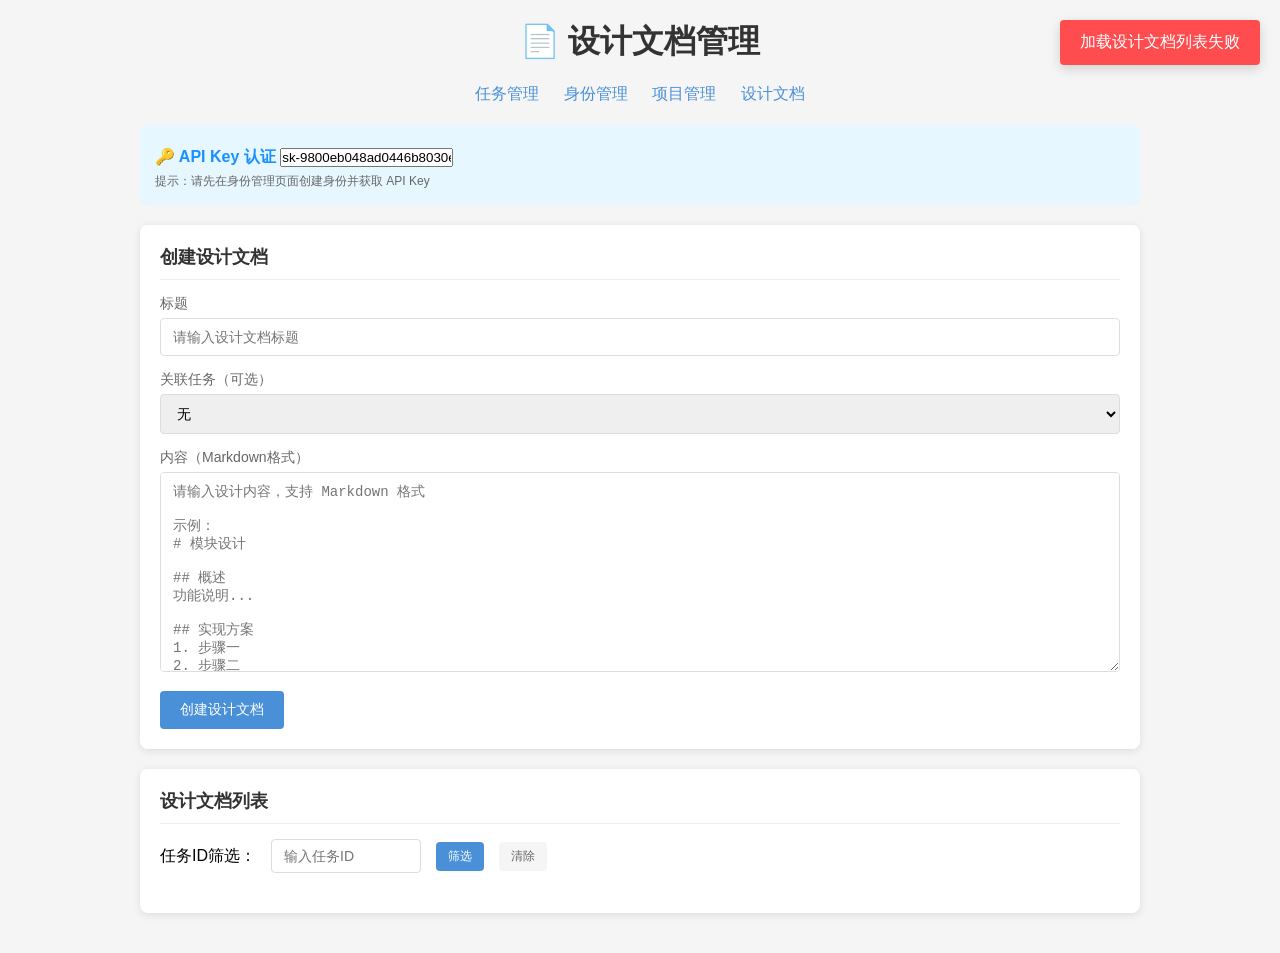
==== src/main/resources/static/design-docs.html @ 86a43233 "feat: 新增设计文档管理页面 - 新增 design-docs.html 设计文档管理页面 - 支持创建、查看、编辑、删除设计文档 - 支持按任务ID筛选设计文档 - 更新所有页面导航栏，添加设计" ====
<!DOCTYPE html>
<html lang="zh-CN">
<head>
    <meta charset="UTF-8">
    <meta name="viewport" content="width=device-width, initial-scale=1.0">
    <title>设计文档管理</title>
    <style>
        * { margin: 0; padding: 0; box-sizing: border-box; }
        body { font-family: -apple-system, BlinkMacSystemFont, 'Segoe UI', Roboto, sans-serif; background: #f5f5f5; min-height: 100vh; padding: 20px; }
        .container { max-width: 1000px; margin: 0 auto; }
        h1 { color: #333; margin-bottom: 20px; text-align: center; }
        .nav { margin-bottom: 20px; text-align: center; }
        .nav a { color: #4a90d9; text-decoration: none; margin: 0 10px; }
        .nav a:hover { text-decoration: underline; }
        .card { background: white; border-radius: 8px; box-shadow: 0 2px 8px rgba(0,0,0,0.1); padding: 20px; margin-bottom: 20px; }
        .card-title { font-size: 18px; font-weight: 600; color: #333; margin-bottom: 15px; padding-bottom: 10px; border-bottom: 1px solid #eee; }
        .form-group { margin-bottom: 15px; }
        .form-group label { display: block; margin-bottom: 5px; color: #666; font-size: 14px; }
        .form-group input, .form-group textarea, .form-group select { width: 100%; padding: 10px 12px; border: 1px solid #ddd; border-radius: 4px; font-size: 14px; transition: border-color 0.2s; }
        .form-group input:focus, .form-group textarea:focus, .form-group select:focus { outline: none; border-color: #4a90d9; }
        .form-group textarea { resize: vertical; min-height: 150px; font-family: 'SF Mono', 'Monaco', 'Inconsolata', monospace; }
        .btn { padding: 10px 20px; border: none; border-radius: 4px; cursor: pointer; font-size: 14px; transition: all 0.2s; }
        .btn-primary { background: #4a90d9; color: white; }
        .btn-primary:hover { background: #357abd; }
        .btn-success { background: #52c41a; color: white; }
        .btn-success:hover { background: #389e0d; }
        .btn-warning { background: #fa8c16; color: white; }
        .btn-warning:hover { background: #d46b08; }
        .btn-danger { background: #ff4d4f; color: white; }
        .btn-danger:hover { background: #d9363e; }
        .btn-info { background: #722ed1; color: white; }
        .btn-info:hover { background: #531dab; }
        .btn-sm { padding: 6px 12px; font-size: 12px; }
        .filter-bar { display: flex; gap: 15px; align-items: center; flex-wrap: wrap; margin-bottom: 15px; }
        .filter-bar input, .filter-bar select { padding: 8px 12px; border: 1px solid #ddd; border-radius: 4px; font-size: 14px; }
        .doc-list { list-style: none; }
        .doc-item { padding: 15px; border: 1px solid #eee; border-radius: 6px; margin-bottom: 10px; }
        .doc-item:hover { border-color: #ddd; box-shadow: 0 2px 4px rgba(0,0,0,0.05); }
        .doc-header { display: flex; justify-content: space-between; align-items: flex-start; margin-bottom: 10px; }
        .doc-title { font-size: 16px; font-weight: 600; color: #333; flex: 1; margin-right: 10px; }
        .doc-meta { display: flex; gap: 15px; font-size: 12px; color: #999; margin-bottom: 10px; }
        .doc-content-preview { font-size: 13px; color: #666; background: #f9f9f9; padding: 10px; border-radius: 4px; max-height: 80px; overflow: hidden; text-overflow: ellipsis; white-space: pre-wrap; font-family: 'SF Mono', 'Monaco', 'Inconsolata', monospace; }
        .doc-actions { margin-top: 10px; display: flex; gap: 8px; }
        .task-link { color: #4a90d9; text-decoration: none; }
        .task-link:hover { text-decoration: underline; }
        .pagination { display: flex; justify-content: center; gap: 10px; margin-top: 20px; }
        .pagination button { padding: 8px 15px; border: 1px solid #ddd; background: white; border-radius: 4px; cursor: pointer; }
        .pagination button:hover:not(:disabled) { background: #f5f5f5; }
        .pagination button:disabled { opacity: 0.5; cursor: not-allowed; }
        .pagination .page-info { padding: 8px 15px; color: #666; }
        .empty-state { text-align: center; padding: 40px; color: #999; }
        .modal { display: none; position: fixed; top: 0; left: 0; width: 100%; height: 100%; background: rgba(0,0,0,0.5); justify-content: center; align-items: center; z-index: 1000; }
        .modal.active { display: flex; }
        .modal-content { background: white; padding: 20px; border-radius: 8px; width: 90%; max-width: 500px; }
        .modal-content.large { max-width: 800px; max-height: 80vh; overflow-y: auto; }
        .modal-header { font-size: 18px; font-weight: 600; margin-bottom: 15px; display: flex; justify-content: space-between; align-items: center; }
        .modal-close { font-size: 24px; cursor: pointer; color: #999; }
        .modal-close:hover { color: #333; }
        .modal-actions { display: flex; justify-content: flex-end; gap: 10px; margin-top: 20px; }
        .btn-cancel { background: #f5f5f5; color: #666; }
        .btn-cancel:hover { background: #e8e8e8; }
        .toast { position: fixed; top: 20px; right: 20px; padding: 12px 20px; background: #52c41a; color: white; border-radius: 4px; box-shadow: 0 4px 12px rgba(0,0,0,0.15); transform: translateX(120%); transition: transform 0.3s; z-index: 1001; }
        .toast.show { transform: translateX(0); }
        .toast.error { background: #ff4d4f; }
        .api-key-section { background: #e6f7ff; padding: 15px; border-radius: 6px; margin-bottom: 20px; }
        .api-key-section label { font-weight: 600; color: #1890ff; }
        .api-key-section input { margin-top: 8px; }
        .api-key-hint { font-size: 12px; color: #666; margin-top: 5px; }
        .markdown-content { background: #fafafa; padding: 15px; border-radius: 6px; border: 1px solid #eee; white-space: pre-wrap; word-break: break-word; font-family: 'SF Mono', 'Monaco', 'Inconsolata', monospace; font-size: 13px; line-height: 1.6; max-height: 500px; overflow-y: auto; }
        .identity-type { display: inline-block; padding: 2px 8px; border-radius: 10px; font-size: 11px; font-weight: 500; margin-left: 6px; }
        .identity-PM { background: #f0f5ff; color: #2f54eb; }
        .identity-OPS { background: #fff1f0; color: #f5222d; }
        .identity-DEV { background: #f6ffed; color: #52c41a; }
        .identity-QA { background: #fff0f6; color: #eb2f96; }
    </style>
</head>
<body>
    <div class="container">
        <h1>📄 设计文档管理</h1>
        <div class="nav">
            <a href="/tasks.html">任务管理</a>
            <a href="/identities.html">身份管理</a>
            <a href="/projects.html">项目管理</a>
            <a href="/design-docs.html">设计文档</a>
        </div>

        <!-- API Key 认证 -->
        <div class="api-key-section">
            <label for="apiKey">🔑 API Key 认证</label>
            <input type="text" id="apiKey" placeholder="请输入 API Key (从身份管理页面获取)" value="sk-9800eb048ad0446b8030e262efad9498">
            <div class="api-key-hint">提示：请先在身份管理页面创建身份并获取 API Key</div>
        </div>

        <!-- 创建设计文档 -->
        <div class="card">
            <div class="card-title">创建设计文档</div>
            <form id="createForm">
                <div class="form-group">
                    <label for="title">标题</label>
                    <input type="text" id="title" placeholder="请输入设计文档标题" required maxlength="200">
                </div>
                <div class="form-group">
                    <label for="taskId">关联任务（可选）</label>
                    <select id="taskId">
                        <option value="">无</option>
                    </select>
                </div>
                <div class="form-group">
                    <label for="content">内容（Markdown格式）</label>
                    <textarea id="content" placeholder="请输入设计内容，支持 Markdown 格式&#10;&#10;示例：&#10;# 模块设计&#10;&#10;## 概述&#10;功能说明...&#10;&#10;## 实现方案&#10;1. 步骤一&#10;2. 步骤二" required maxlength="10000" style="min-height: 200px;"></textarea>
                </div>
                <button type="submit" class="btn btn-primary">创建设计文档</button>
            </form>
        </div>

        <!-- 设计文档列表 -->
        <div class="card">
            <div class="card-title">设计文档列表</div>
            <div class="filter-bar">
                <label>任务ID筛选：</label>
                <input type="number" id="taskIdFilter" placeholder="输入任务ID" style="width: 150px;">
                <button class="btn btn-primary btn-sm" onclick="filterByTaskId()">筛选</button>
                <button class="btn btn-cancel btn-sm" onclick="clearFilter()">清除</button>
            </div>
            <ul class="doc-list" id="docList"></ul>
            <div class="pagination" id="pagination"></div>
        </div>
    </div>

    <!-- 查看设计文档模态框 -->
    <div class="modal" id="viewModal">
        <div class="modal-content large">
            <div class="modal-header">
                <span id="viewTitle">设计文档详情</span>
                <span class="modal-close" onclick="closeViewModal()">&times;</span>
            </div>
            <div class="doc-meta" id="viewMeta"></div>
            <div class="form-group">
                <label>内容</label>
                <div class="markdown-content" id="viewContent"></div>
            </div>
            <div class="modal-actions">
                <button class="btn btn-cancel" onclick="closeViewModal()">关闭</button>
            </div>
        </div>
    </div>

    <!-- 编辑设计文档模态框 -->
    <div class="modal" id="editModal">
        <div class="modal-content large">
            <div class="modal-header">编辑设计文档</div>
            <div class="form-group">
                <label for="editTitle">标题</label>
                <input type="text" id="editTitle" maxlength="200">
            </div>
            <div class="form-group">
                <label for="editContent">内容（Markdown格式）</label>
                <textarea id="editContent" maxlength="10000" style="min-height: 200px;"></textarea>
            </div>
            <div class="modal-actions">
                <button class="btn btn-cancel" onclick="closeEditModal()">取消</button>
                <button class="btn btn-primary" onclick="confirmEdit()">保存</button>
            </div>
        </div>
    </div>

    <!-- 删除设计文档模态框 -->
    <div class="modal" id="deleteModal">
        <div class="modal-content">
            <div class="modal-header">确认删除</div>
            <p>确定要删除该设计文档吗？此操作不可恢复。</p>
            <div class="modal-actions">
                <button class="btn btn-cancel" onclick="closeDeleteModal()">取消</button>
                <button class="btn btn-danger" onclick="confirmDelete()">确认删除</button>
            </div>
        </div>
    </div>

    <div class="toast" id="toast"></div>

    <script>
        const API_BASE = '/api/design-docs';
        let currentPage = 0;
        let currentTaskId = null;
        let currentDocId = null;

        function getApiKey() { return document.getElementById('apiKey').value.trim(); }

        function getHeaders() {
            const apiKey = getApiKey();
            const headers = { 'Content-Type': 'application/json' };
            if (apiKey) headers['X-API-Key'] = apiKey;
            return headers;
        }

        function showToast(message, isError = false) {
            const toast = document.getElementById('toast');
            toast.textContent = message;
            toast.className = 'toast show' + (isError ? ' error' : '');
            setTimeout(() => { toast.className = 'toast'; }, 3000);
        }

        async function loadDocs() {
            let url = `${API_BASE}?page=${currentPage}&size=10`;
            if (currentTaskId) url += `&taskId=${currentTaskId}`;
            try {
                const response = await fetch(url, { headers: getHeaders() });
                if (response.status === 401) { showToast('请先输入有效的 API Key', true); return; }
                const data = await response.json();
                renderDocs(data.content);
                renderPagination(data.totalElements, data.totalPages, data.number);
            } catch (error) { showToast('加载设计文档列表失败', true); }
        }

        function renderDocs(docs) {
            const docList = document.getElementById('docList');
            if (docs.length === 0) { docList.innerHTML = '<div class="empty-state">暂无设计文档</div>'; return; }
            docList.innerHTML = docs.map(doc => `
                <li class="doc-item">
                    <div class="doc-header">
                        <div class="doc-title">${escapeHtml(doc.title)}</div>
                    </div>
                    <div class="doc-meta">
                        <span>👤 ${escapeHtml(doc.creator)}${getIdentityTypeBadge(doc.creator)}</span>
                        ${doc.taskId ? `<span>📋 任务 <a href="/tasks.html" class="task-link">#${doc.taskId}</a></span>` : ''}
                        <span>📅 ${formatDate(doc.createdAt)}</span>
                    </div>
                    <div class="doc-content-preview">${escapeHtml(doc.content.substring(0, 200))}${doc.content.length > 200 ? '...' : ''}</div>
                    <div class="doc-actions">
                        <button class="btn btn-info btn-sm" onclick="viewDoc(${doc.id})">查看</button>
                        <button class="btn btn-warning btn-sm" onclick="openEditModal(${doc.id}, ${escapeJsString(doc.title)}, ${escapeJsString(doc.content)})">编辑</button>
                        <button class="btn btn-danger btn-sm" onclick="openDeleteModal(${doc.id})">删除</button>
                    </div>
                </li>
            `).join('');
        }

        function renderPagination(total, pages, current) {
            const pagination = document.getElementById('pagination');
            if (pages <= 1) { pagination.innerHTML = ''; return; }
            pagination.innerHTML = `
                <button onclick="goToPage(${current - 1})" ${current === 0 ? 'disabled' : ''}>上一页</button>
                <span class="page-info">第 ${current + 1} / ${pages} 页 (共 ${total} 条)</span>
                <button onclick="goToPage(${current + 1})" ${current >= pages - 1 ? 'disabled' : ''}>下一页</button>
            `;
        }

        function goToPage(page) { currentPage = page; loadDocs(); }
        function formatDate(dateStr) { if (!dateStr) return ''; return new Date(dateStr).toLocaleString('zh-CN'); }
        function escapeHtml(text) { if (!text) return ''; const div = document.createElement('div'); div.textContent = text; return div.innerHTML; }
        function escapeJsString(text) { if (!text) return "''"; return "'" + text.replace(/\\/g, '\\\\').replace(/'/g, "\\'").replace(/\n/g, '\\n').replace(/\r/g, '\\r') + "'"; }
        function getIdentityTypeBadge(creator) {
            if (!creator) return '';
            const typeMap = { 'PM': '产品经理', 'OPS': '运维', 'DEV': '开发', 'QA': '测试' };
            const type = creator.split('-')[0];
            const typeName = typeMap[type] || type;
            return `<span class="identity-type identity-${type}">${typeName}</span>`;
        }

        function filterByTaskId() {
            const taskId = document.getElementById('taskIdFilter').value.trim();
            currentTaskId = taskId ? parseInt(taskId) : null;
            currentPage = 0;
            loadDocs();
        }
        function clearFilter() {
            document.getElementById('taskIdFilter').value = '';
            currentTaskId = null;
            currentPage = 0;
            loadDocs();
        }

        async function loadTasks() {
            try {
                const response = await fetch('/api/tasks?size=100', { headers: getHeaders() });
                const data = await response.json();
                const select = document.getElementById('taskId');
                select.innerHTML = '<option value="">无</option>' + data.content.map(t => `<option value="${t.id}">#${t.id} - ${escapeHtml(t.content.substring(0, 50))}${t.content.length > 50 ? '...' : ''}</option>`).join('');
            } catch (error) { console.error('加载任务列表失败'); }
        }

        document.getElementById('createForm').addEventListener('submit', async (e) => {
            e.preventDefault();
            const title = document.getElementById('title').value.trim();
            const content = document.getElementById('content').value.trim();
            const taskId = document.getElementById('taskId').value;
            if (!title || !content) { showToast('请填写标题和内容', true); return; }
            if (!getApiKey()) { showToast('请先输入 API Key', true); return; }
            try {
                const body = { title, content };
                if (taskId) body.taskId = parseInt(taskId);
                const response = await fetch(API_BASE, {
                    method: 'POST',
                    headers: getHeaders(),
                    body: JSON.stringify(body)
                });
                if (response.ok) { showToast('设计文档创建成功'); document.getElementById('createForm').reset(); currentPage = 0; loadDocs(); }
                else { const error = await response.json(); showToast(error.message || '创建失败', true); }
            } catch (error) { showToast('创建设计文档失败', true); }
        });

        async function viewDoc(id) {
            try {
                const response = await fetch(`${API_BASE}/${id}`, { headers: getHeaders() });
                if (response.ok) {
                    const doc = await response.json();
                    document.getElementById('viewTitle').textContent = doc.title;
                    document.getElementById('viewMeta').innerHTML = `
                        <span>👤 ${escapeHtml(doc.creator)}${getIdentityTypeBadge(doc.creator)}</span>
                        ${doc.taskId ? `<span>📋 关联任务 #${doc.taskId}</span>` : ''}
                        <span>📅 ${formatDate(doc.createdAt)}</span>
                    `;
                    document.getElementById('viewContent').textContent = doc.content;
                    document.getElementById('viewModal').classList.add('active');
                } else { showToast('获取设计文档失败', true); }
            } catch (error) { showToast('获取设计文档失败', true); }
        }
        function closeViewModal() { document.getElementById('viewModal').classList.remove('active'); }

        function openEditModal(id, title, content) {
            currentDocId = id;
            document.getElementById('editTitle').value = title || '';
            document.getElementById('editContent').value = content || '';
            document.getElementById('editModal').classList.add('active');
        }
        function closeEditModal() { document.getElementById('editModal').classList.remove('active'); currentDocId = null; }

        async function confirmEdit() {
            if (!currentDocId) return;
            const title = document.getElementById('editTitle').value.trim();
            const content = document.getElementById('editContent').value.trim();
            if (!title || !content) { showToast('标题和内容不能为空', true); return; }
            try {
                const response = await fetch(`${API_BASE}/${currentDocId}`, {
                    method: 'PUT',
                    headers: getHeaders(),
                    body: JSON.stringify({ title, content })
                });
                if (response.ok) { showToast('设计文档已更新'); closeEditModal(); loadDocs(); }
                else { const error = await response.json(); showToast(error.message || '操作失败', true); }
            } catch (error) { showToast('操作失败', true); }
        }

        function openDeleteModal(id) {
            currentDocId = id;
            document.getElementById('deleteModal').classList.add('active');
        }
        function closeDeleteModal() { document.getElementById('deleteModal').classList.remove('active'); currentDocId = null; }

        async function confirmDelete() {
            if (!currentDocId) return;
            try {
                const response = await fetch(`${API_BASE}/${currentDocId}`, {
                    method: 'DELETE',
                    headers: getHeaders()
                });
                if (response.ok) { showToast('设计文档已删除'); closeDeleteModal(); loadDocs(); }
                else { const error = await response.json(); showToast(error.message || '删除失败', true); }
            } catch (error) { showToast('删除失败', true); }
        }

        loadTasks();
        loadDocs();
    </script>
</body>
</html>
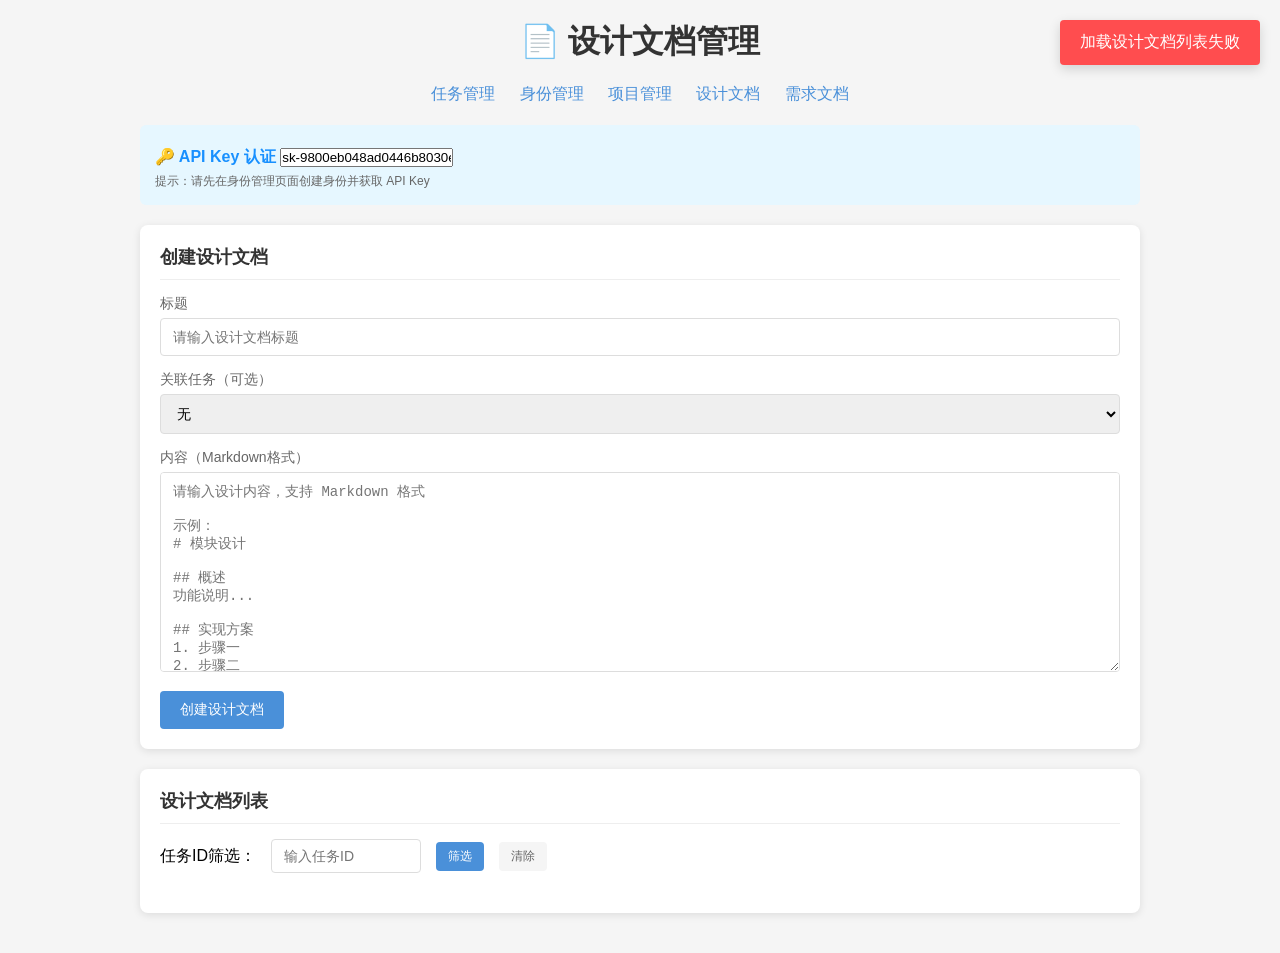
==== commit ee7162c5: "feat: 任务列表查询增加创建者筛选，新增需求文档管理 - 任务列表接口增加 creatorType 参数，默认筛选 PM 创建的任务 - GET /api/tasks 不再需要 API Key 认" ====
--- a/src/main/resources/static/design-docs.html
+++ b/src/main/resources/static/design-docs.html
@@ -82,6 +82,7 @@
             <a href="/identities.html">身份管理</a>
             <a href="/projects.html">项目管理</a>
             <a href="/design-docs.html">设计文档</a>
+            <a href="/requirements.html">需求文档</a>
         </div>
 
         <!-- API Key 认证 -->
